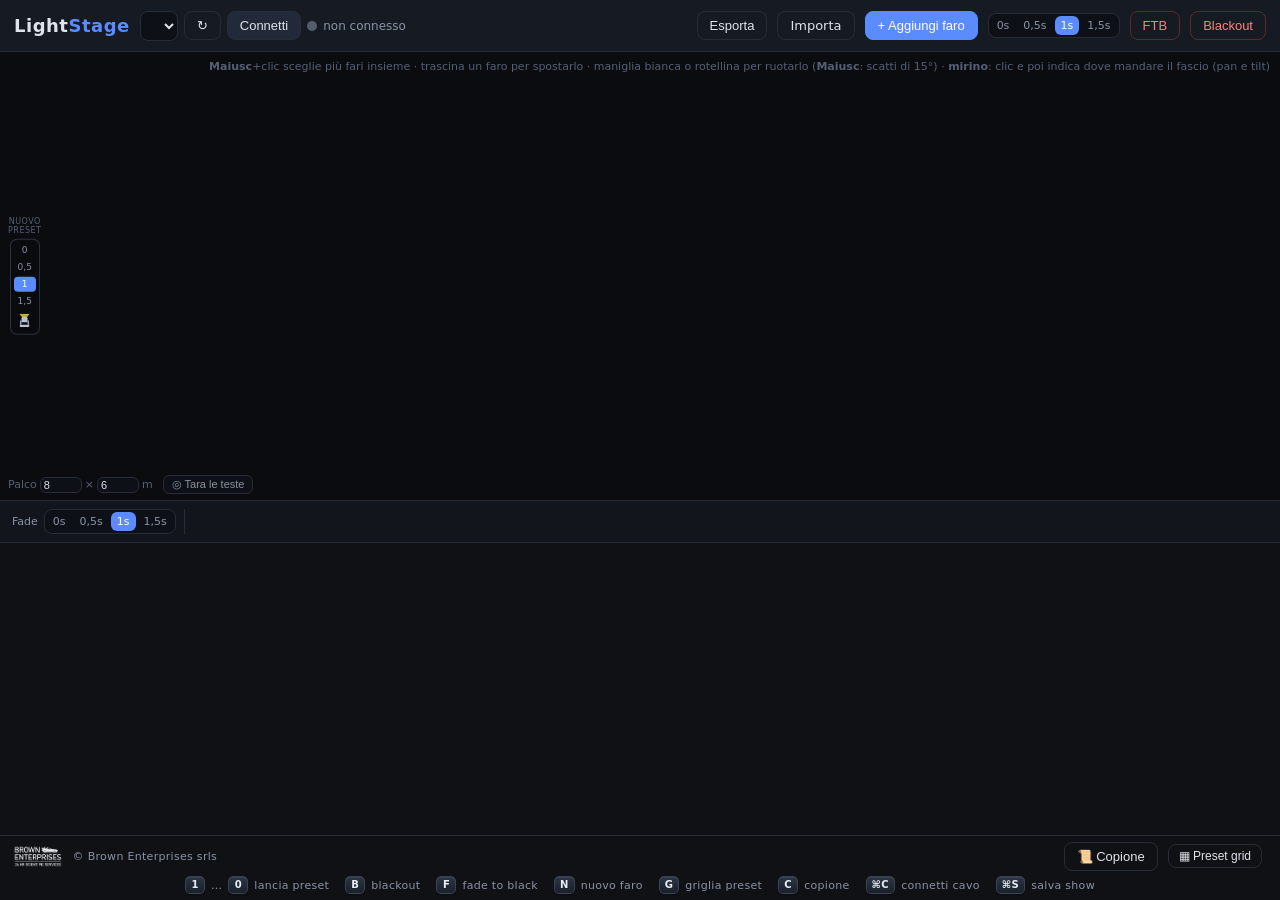
==== static/index.html @ ceccabc3 "Via la scelta fra luce a terra e luce sui volti Era un bivio che non serviva: il fascio si punta sul" ====
<!doctype html>
<html lang="it">
<head>
<meta charset="utf-8">
<title>LightStage</title>
<meta name="viewport" content="width=device-width, initial-scale=1">
<link rel="icon" href="data:image/svg+xml,%3Csvg xmlns='http://www.w3.org/2000/svg' viewBox='0 0 100 100'%3E%3Ctext y='0.9em' font-size='90'%3E%F0%9F%92%A1%3C/text%3E%3C/svg%3E">
<!-- il ?v= serve a non far riusare al browser i file della versione precedente -->
<link rel="stylesheet" href="style.css?v=5.20">
</head>
<body>

<header id="topbar">
  <div class="brand">Light<span>Stage</span></div>
  <div class="dmx-box">
    <select id="port-select" title="Porta del cavo USB-DMX"></select>
    <button id="btn-refresh-ports" class="btn ghost" title="Aggiorna elenco porte">&#8635;</button>
    <button id="btn-connect" class="btn">Connetti</button>
    <span id="dmx-dot" class="status-dot"></span>
    <span id="dmx-label" class="dmx-label">non connesso</span>
  </div>
  <div class="spacer"></div>
  <button id="btn-export" class="btn ghost" title="Scarica fari e preset in un file da portare su un altro computer">Esporta</button>
  <label class="btn ghost" for="import-file" title="Carica un file esportato dalla versione web o da un altro computer">Importa</label>
  <input id="import-file" type="file" accept="application/json,.json" hidden>
  <button id="btn-network" class="btn ghost hidden" title="Usa LightStage da telefono o altri computer">&#128241; In rete</button>
  <button id="btn-add" class="btn primary">+ Aggiungi faro</button>
  <span id="ftb-time" class="fade-group" title="Durata della dissolvenza FTB">
    <button type="button" data-value="0">0s</button>
        <button type="button" data-value="0.5">0,5s</button>
    <button type="button" data-value="1" class="sel">1s</button>
    <button type="button" data-value="1.5">1,5s</button>
  </span>
  <button id="btn-ftb" class="btn danger-ghost js-ftb" title="Fade to black: spegne tutte le luci gradualmente (tasto F)">FTB</button>
  <button id="btn-blackout" class="btn danger-ghost js-blackout" title="Spegne tutto all'istante (tasto B)">Blackout</button>
</header>

<section id="stage-panel">
  <canvas id="stage"></canvas>
  <div id="stage-ctl" title="Impostazioni del prossimo preset che salvi">
    <span class="pc-lbl">nuovo<br>preset</span>
  </div>
  <div id="stage-geo">
    <label title="Misure vere del palco, in metri: da qui LightStage ricava di quanto inclinare le teste">Palco
      <input id="geo-w" type="number" min="1" max="60" step="0.5" value="8"><span>&times;</span><input id="geo-d" type="number" min="1" max="60" step="0.5" value="6"><span>m</span>
    </label>
    <button id="btn-tara" type="button" title="Taratura: punta le teste sui quattro angoli del palco e LightStage impara da sola dove sono, quanto sono alte e come girano">&#9678; Tara le teste</button>
  </div>
  <div id="tara-bar" class="hidden">
    <span id="tara-testo"></span>
    <button id="tara-salva" class="btn primary" type="button">Segna l&rsquo;angolo</button>
    <button id="tara-indietro" class="btn ghost hidden" type="button">Rifai il precedente</button>
    <button id="tara-esci" class="btn ghost" type="button">Annulla</button>
  </div>
  <div id="multi-hint" class="hidden"></div>
  <div id="stage-hint"><b>Maiusc</b>+clic sceglie pi&ugrave; fari insieme &middot; trascina un faro per spostarlo &middot; maniglia bianca o rotellina per ruotarlo (<b>Maiusc</b>: scatti di 15&deg;) &middot; <b>mirino</b>: clic e poi indica dove mandare il fascio (pan e tilt)</div>
</section>

<section id="presets-bar">
  <div class="fade-box">
    Fade
    <span id="preset-fade" class="fade-group"
          title="Dissolvenza tra un preset e l'altro (riclicca per toglierla)">
      <button type="button" data-value="0">0s</button>
        <button type="button" data-value="0.5">0,5s</button>
      <button type="button" data-value="1" class="sel">1s</button>
      <button type="button" data-value="1.5">1,5s</button>
    </span>
  </div>
  <div id="presets-slots"></div>
</section>

<section id="faders-panel">
  <div id="fixtures-row"></div>
  <div id="empty-state" class="hidden">
    <p>Nessun faro configurato.</p>
    <button id="btn-setup8" class="btn primary">Crea 8 fari UkFog (indirizzi 1&ndash;57)</button>
    <p class="small">oppure usa &laquo;+ Aggiungi faro&raquo; in alto</p>
  </div>
</section>

<footer id="credits">
  <div class="credits-left">
    <a href="https://www.brownenterprises.it/" target="_blank" rel="noopener"
       title="Vai al sito di Brown Enterprises srls">
      <img src="logo/brown-enterprises-bianco.png" alt="Brown Enterprises srls" onerror="this.style.display='none'">
      <span>&copy; Brown Enterprises srls</span>
    </a>
  </div>
  <div class="credits-keys">
    <span class="key-item"><kbd>1</kbd>&hellip;<kbd>0</kbd><em>lancia preset</em></span>
    <span class="key-item"><kbd>B</kbd><em>blackout</em></span>
    <span class="key-item"><kbd>F</kbd><em>fade to black</em></span>
    <span class="key-item"><kbd>N</kbd><em>nuovo faro</em></span>
    <span class="key-item"><kbd>G</kbd><em>griglia preset</em></span>
    <span class="key-item"><kbd>C</kbd><em>copione</em></span>
    <span class="key-item"><kbd class="mod">&#8984;C</kbd><em>connetti cavo</em></span>
    <span class="key-item"><kbd class="mod">&#8984;S</kbd><em>salva show</em></span>
  </div>
  <div class="credits-right">
    <button id="btn-copione" class="btn ghost" title="Copione con PDF e timeline (tasto C)">&#128220; Copione</button>
    <button id="btn-grid" class="btn ghost" title="Tutti i 100 preset con anteprima (tasto G)">&#9638; Preset grid</button>
    <span id="app-version"></span>
  </div>
</footer>

<!-- schermata: griglia dei preset -->
<section id="preset-grid" class="hidden">
  <header>
    <h2>Preset grid</h2>
    <div class="spacer"></div>
    <div class="fade-box">
      Preset
      <span id="preset-fade-grid" class="fade-group"
            title="Dissolvenza tra un preset e l'altro (riclicca per toglierla)">
        <button type="button" data-value="0">0s</button>
        <button type="button" data-value="0.5">0,5s</button>
        <button type="button" data-value="1" class="sel">1s</button>
        <button type="button" data-value="1.5">1,5s</button>
      </span>
    </div>
    <div class="fade-box">
      FTB
      <span id="ftb-time-grid" class="fade-group" title="Durata della dissolvenza FTB">
      <button type="button" data-value="0">0s</button>
        <button type="button" data-value="0.5">0,5s</button>
      <button type="button" data-value="1" class="sel">1s</button>
        <button type="button" data-value="1.5">1,5s</button>
      </span>
    </div>
    <button class="btn danger-ghost js-ftb" title="Fade to black: spegne tutte le luci gradualmente (tasto F)">FTB</button>
    <button class="btn danger-ghost js-blackout" title="Spegne tutto all'istante (tasto B)">Blackout</button>
    <button id="btn-grid-close" class="btn">Chiudi</button>
  </header>
  <div id="preset-grid-cells"></div>
  <footer id="grid-legend">
    <span><i class="dot live"></i>in onda</span>
    <span><i class="dot armed"></i>preparato</span>
    <span><i class="dot held"></i>in onda, luci gi&ugrave;</span>
    <span class="key-item"><kbd>clic</kbd><em>prepara il preset</em></span>
    <span class="key-item key-space"><kbd>spazio</kbd><em>manda in onda</em></span>
    <span class="key-item"><kbd>clic</kbd><em>su uno vuoto: salva le luci attuali</em></span>
    <span class="key-item"><kbd>&#128190;</kbd><em>sovrascrivi</em></span>
    <span class="key-item"><kbd>&#10005;</kbd><em>svuota</em></span>
    <span class="key-item"><kbd>B</kbd><em>blackout</em></span>
    <span class="key-item"><kbd>F</kbd><em>fade to black</em></span>
    <span class="key-item"><kbd>Esc</kbd><em>chiudi</em></span>
    <button class="btn go-touch js-go" title="Manda in onda il preset pronto">&#9654; GO</button>
    <span class="foot-nav">
      <button id="btn-grid-to-main" class="btn ghost" title="Torna ai fader e all'anteprima del palco">&#8592; Principale</button>
      <button id="btn-grid-to-copione" class="btn ghost" title="Copione con PDF e timeline (tasto C)">&#128220; Copione</button>
      <span id="app-version-grid"></span>
    </span>
  </footer>
</section>

<!-- schermata: copione con PDF e timeline -->
<section id="copione" class="hidden">
  <header>
    <h2>Copione</h2>
    <select id="copione-select" title="Progetto"></select>
    <button id="btn-copione-new" class="btn ghost">+ Progetto</button>
    <button id="btn-copione-rename" class="btn ghost" title="Rinomina il progetto">&#9998;</button>
    <button id="btn-copione-del" class="btn ghost" title="Elimina il progetto">&#10005;</button>
    <label class="btn ghost" for="copione-pdf" title="Carica il PDF del copione">&#128196; PDF</label>
    <input id="copione-pdf" type="file" accept="application/pdf" hidden>
    <div class="spacer"></div>
    <div class="fade-box">
      Preset
      <span id="preset-fade-copione" class="fade-group"
            title="Dissolvenza tra un preset e l'altro (riclicca per toglierla)">
        <button type="button" data-value="0">0s</button>
        <button type="button" data-value="0.5">0,5s</button>
        <button type="button" data-value="1" class="sel">1s</button>
        <button type="button" data-value="1.5">1,5s</button>
      </span>
    </div>
    <div class="fade-box">
      FTB
      <span id="ftb-time-copione" class="fade-group" title="Durata della dissolvenza FTB">
        <button type="button" data-value="0">0s</button>
        <button type="button" data-value="0.5">0,5s</button>
        <button type="button" data-value="1" class="sel">1s</button>
        <button type="button" data-value="1.5">1,5s</button>
      </span>
    </div>
    <button class="btn danger-ghost js-ftb" title="Fade to black: spegne tutte le luci gradualmente (tasto F)">FTB</button>
    <button class="btn danger-ghost js-blackout" title="Spegne tutto all'istante (tasto B)">Blackout</button>
    <button id="btn-copione-close" class="btn">Chiudi</button>
  </header>

  <div id="copione-scroll">
    <div id="copione-inner">
      <div id="copione-timeline" title="Clic sulla linea per inserire un preset">
        <div class="tl-line"></div>
        <div id="copione-cues"></div>
      </div>
      <div id="copione-pages">
        <div id="copione-vuoto" class="small">
          Nessun PDF caricato. Usa <b>&#128196; PDF</b> qui sopra per aprire il copione.
        </div>
      </div>
    </div>
  </div>

  <footer id="copione-foot">
    <div class="cue-box live" id="copione-live-box">
      <canvas class="cue-thumb" id="copione-live-thumb"></canvas>
      <div class="cue-txt"><span class="lbl" id="copione-live-label">IN ONDA</span><span id="copione-live-name">&mdash;</span></div>
    </div>
    <div class="cue-box armed hidden" id="copione-armed-box">
      <canvas class="cue-thumb" id="copione-armed-thumb"></canvas>
      <div class="cue-txt"><span class="lbl">PRONTO</span><span id="copione-armed-name"></span></div>
    </div>
    <div class="spacer"></div>
    <span class="key-item"><kbd>clic</kbd><em>sulla linea: inserisci preset</em></span>
    <span class="key-item"><kbd>clic</kbd><em>su un preset: prepara</em></span>
    <span class="key-item"><kbd>trascina</kbd><em>sposta il preset</em></span>
    <span class="key-item key-space"><kbd>spazio</kbd><em>manda in onda</em></span>
    <span class="key-item"><kbd>B</kbd><em>blackout</em></span>
    <span class="key-item"><kbd>F</kbd><em>fade to black</em></span>
    <span class="key-item"><kbd>Esc</kbd><em>chiudi</em></span>
    <button class="btn go-touch js-go" title="Manda in onda il preset pronto">&#9654; GO</button>
    <span class="foot-nav">
      <button id="btn-copione-to-main" class="btn ghost" title="Torna ai fader e all'anteprima del palco">&#8592; Principale</button>
      <button id="btn-copione-to-grid" class="btn ghost" title="Tutti i 100 preset con anteprima (tasto G)">&#9638; Preset grid</button>
      <span id="app-version-copione"></span>
    </span>
  </footer>
</section>

<!-- modale: scelta del preset da inserire nel copione -->
<div id="modal-pick" class="modal hidden">
  <div class="modal-card">
    <h2>Quale preset?</h2>
    <p class="small">Scegli il preset da inserire in questo punto del copione.</p>
    <div id="pick-list"></div>
    <div class="modal-actions">
      <button class="btn ghost modal-close">Annulla</button>
    </div>
  </div>
</div>

<!-- modale: duplica un preset in un altro spazio -->
<!-- modale: esito della taratura sui quattro angoli -->
<div id="modal-tara" class="modal hidden">
  <div class="modal-card wide">
    <h2>Taratura del palco</h2>
    <p class="small" id="tara-intro"></p>
    <div id="tara-esiti"></div>
    <div class="modal-actions">
      <button class="btn ghost modal-close" type="button">Annulla</button>
      <button id="tara-rifai" class="btn ghost" type="button">Rifai la taratura</button>
      <button id="tara-applica" class="btn primary" type="button">Applica</button>
    </div>
  </div>
</div>

<div id="modal-dup" class="modal hidden">
  <div class="modal-card">
    <h2>Duplica preset</h2>
    <p class="small" id="dup-from"></p>
    <label>Nome della copia
      <input id="dup-name" type="text" maxlength="24">
    </label>
    <label>In quale spazio
      <input id="dup-slot" type="number" min="1" max="100">
    </label>
    <p class="small" id="dup-warn"></p>
    <div class="modal-actions">
      <button class="btn ghost modal-close">Annulla</button>
      <button id="btn-dup-confirm" class="btn primary">Duplica</button>
    </div>
  </div>
</div>

<!-- modale: aggiungi faro -->
<div id="modal-add" class="modal hidden">
  <div class="modal-card">
    <h2>Nuovo faro</h2>
    <label>Nome
      <input id="add-name" type="text" maxlength="24">
    </label>
    <label>Indirizzo DMX
      <input id="add-address" type="number" min="1" max="505">
    </label>
    <label>Numero di canali
      <select id="add-count">
        <option value="8">8 canali</option>
        <option value="16">16 canali</option>
      </select>
    </label>
    <label>Canali
      <select id="add-copy"></select>
    </label>
    <div id="add-channels-box" class="hidden">
      <p class="small">Imposta i canali del nuovo set:</p>
      <div id="add-channels-rows"></div>
    </div>
    <div class="modal-actions">
      <button class="btn ghost modal-close">Annulla</button>
      <button id="btn-add-confirm" class="btn primary">Aggiungi</button>
    </div>
  </div>
</div>

<!-- modale: configurazione canali -->
<div id="modal-channels" class="modal hidden">
  <div class="modal-card">
    <h2 id="channels-title">Canali</h2>
    <p class="small">Nomi e ruoli dei canali di questo faro. Il ruolo serve
    all'anteprima per il colore del fascio e al selettore colore per sapere
    quali fader pilotare; l'uscita DMX non cambia.</p>
    <div id="channels-rows"></div>
    <div class="modal-actions">
      <button class="btn ghost modal-close">Annulla</button>
      <button id="btn-channels-save-all" class="btn ghost">Salva per tutti i fari</button>
      <button id="btn-channels-save" class="btn primary">Salva per questo faro</button>
    </div>
  </div>
</div>

<script src="app.js?v=5.20"></script>
<script src="copione.js?v=5.20"></script>
</body>
</html>
---- static/style.css ----
* { box-sizing: border-box; margin: 0; padding: 0; }

:root {
  --bg: #0f1115;
  --panel: #161a22;
  --panel-2: #12151c;
  --border: #262c38;
  --text: #dfe3ea;
  --text-dim: #8a93a5;
  --accent: #5b8cff;
  --danger: #ff5252;
  --held: #e6b83e;   /* in onda ma con le luci giù */
}

html, body {
  height: 100%;
  background: var(--bg);
  color: var(--text);
  font-family: "Segoe UI", system-ui, -apple-system, sans-serif;
  font-size: 14px;
  overflow: hidden;
}

body {
  display: flex;
  flex-direction: column;
  touch-action: manipulation;   /* niente zoom col doppio tocco durante lo show */
  -webkit-text-size-adjust: 100%;
}

.hidden { display: none !important; }
.small { font-size: 12px; color: var(--text-dim); }
.small.warn { color: #e0b341; }

/* ---------------------------------------------------------------- topbar */
#topbar {
  display: flex;
  align-items: center;
  gap: 10px;
  height: 52px;
  padding: 0 14px;
  background: var(--panel);
  border-bottom: 1px solid var(--border);
  flex: 0 0 auto;
}
.brand { font-size: 18px; font-weight: 700; letter-spacing: 0.5px; }
.brand span { color: var(--accent); }
.spacer { flex: 1; }

.btn {
  background: #222938;
  border: 1px solid var(--border);
  color: var(--text);
  padding: 6px 12px;
  border-radius: 8px;
  cursor: pointer;
  font-size: 13px;
  white-space: nowrap;
}
.btn:hover { background: #2a3245; }
.btn.primary { background: var(--accent); border-color: var(--accent); color: #fff; }
.btn.primary:hover { background: #6d99ff; }
.btn.ghost { background: transparent; }
.btn.ghost:hover { background: #222938; }
.btn.danger-ghost { background: transparent; border-color: #5a2a2a; color: #ff8080; }
.btn.danger-ghost:hover { background: #3a1d1d; }
.btn.danger-ghost.on {
  background: var(--danger);
  border-color: var(--danger);
  color: #fff;
  animation: blink 1s steps(2) infinite;
}
@keyframes blink { 50% { opacity: 0.6; } }

.fade-group {
  display: inline-flex;
  gap: 2px;
  background: #0d1016;
  border: 1px solid var(--border);
  border-radius: 8px;
  padding: 2px;
}
.fade-group button {
  background: transparent;
  border: none;
  color: var(--text-dim);
  font: inherit;
  font-size: 11px;
  padding: 3px 6px;
  border-radius: 6px;
  cursor: pointer;
}
.fade-group button:hover { background: #222938; color: var(--text); }
.fade-group button.sel {
  background: var(--accent);
  color: #fff;
}

.dmx-box { display: flex; align-items: center; gap: 6px; }
.dmx-box select {
  background: #0d1016;
  color: var(--text);
  border: 1px solid var(--border);
  border-radius: 8px;
  padding: 6px 8px;
  max-width: 240px;
  font-size: 12px;
}
.status-dot {
  width: 10px; height: 10px;
  border-radius: 50%;
  background: #555c6b;
  display: inline-block;
}
.status-dot.ok { background: #4cd964; box-shadow: 0 0 8px #4cd964; }
.status-dot.err { background: var(--danger); box-shadow: 0 0 8px var(--danger); }
.dmx-label { font-size: 12px; color: var(--text-dim); max-width: 260px;
  overflow: hidden; text-overflow: ellipsis; white-space: nowrap; }

/* ----------------------------------------------------------------- palco */
#stage-panel {
  position: relative;
  flex: 1 1 auto;
  min-height: 180px;
  background: #0a0c10;
}
#stage {
  position: absolute;
  inset: 0;
  width: 100%;
  height: 100%;
  display: block;
  touch-action: none;   /* su iPad trascinare un faro non fa scorrere la pagina */
}
#stage-hint {
  position: absolute;
  right: 10px; top: 8px;
  font-size: 11px;
  color: #566074;
  pointer-events: none;
}
/* misure vere del palco: da qui esce il tilt delle teste */
#stage-geo {
  position: absolute;
  left: 8px; bottom: 6px;
  display: flex;
  align-items: center;
  gap: 10px;
  font-size: 11px;
  color: #566074;
  z-index: 2;
}
#stage-geo label { display: flex; align-items: center; gap: 3px; }
#stage-geo input, #stage-geo select {
  background: #0d1016;
  border: 1px solid var(--border);
  color: var(--text);
  border-radius: 6px;
  padding: 1px 3px;
  font-size: 11px;
}
#stage-geo input { width: 42px; }
#stage-geo button {
  background: #0d1016;
  border: 1px solid var(--border);
  color: var(--text-dim);
  border-radius: 6px;
  padding: 2px 8px;
  font-size: 11px;
  cursor: pointer;
}
#stage-geo button:hover { border-color: var(--accent); color: var(--text); }

/* la guida passo passo mentre si tarano le teste sui quattro angoli */
#tara-bar {
  position: absolute;
  left: 50%; top: 26px;
  transform: translateX(-50%);
  display: flex;
  align-items: center;
  gap: 8px;
  padding: 7px 12px;
  border-radius: 10px;
  background: rgba(16, 20, 27, 0.95);
  border: 1px solid var(--held);
  color: #cfd8ea;
  font-size: 12px;
  white-space: nowrap;
  z-index: 5;
}
#tara-bar .btn { padding: 5px 10px; font-size: 12px; }
#tara-bar.hidden { display: none; }

.modal-card.wide { width: 520px; }
.tara-riga {
  flex-direction: row !important;
  align-items: flex-start;
  gap: 8px;
  font-size: 12px;
  color: var(--text);
  line-height: 1.45;
  padding: 5px 0;
  border-bottom: 1px solid var(--border);
}
.tara-riga input { margin-top: 2px; flex: 0 0 auto; }
.tara-riga.male { color: var(--held); }
#stage-geo input::-webkit-outer-spin-button,
#stage-geo input::-webkit-inner-spin-button { margin-left: 0; }

/* quanti fari si stanno muovendo insieme */
#multi-hint {
  position: absolute;
  left: 50%;
  top: 30px;   /* sotto la riga dei suggerimenti */
  transform: translateX(-50%);
  padding: 3px 10px;
  border-radius: 8px;
  background: rgba(16, 20, 27, 0.9);
  border: 1px solid var(--accent);
  color: #cfd8ea;
  font-size: 11px;
  white-space: nowrap;
  pointer-events: none;
  z-index: 3;
}
#multi-hint.warn { border-color: var(--held); color: var(--held); }

/* --------------------------------------------------------------- preset */
#presets-bar {
  display: flex;
  align-items: center;
  gap: 6px;
  padding: 8px 12px;
  background: var(--panel-2);
  border-top: 1px solid var(--border);
  border-bottom: 1px solid var(--border);
  flex: 0 0 auto;
}
.fade-box {
  display: flex;
  align-items: center;
  gap: 6px;
  font-size: 11px;
  color: var(--text-dim);
  flex: 0 0 auto;
  padding-right: 8px;
  border-right: 1px solid var(--border);
}
#presets-slots {
  display: flex;
  gap: 6px;
  overflow-x: auto;
  flex: 1;
}
.preset {
  display: flex;
  align-items: center;
  gap: 6px;
  padding: 5px 8px;
  background: #1b2029;
  border: 1px solid #2a3140;
  border-radius: 8px;
  cursor: pointer;
  user-select: none;
  min-width: 96px;
  flex: 0 0 auto;
}
.preset:hover { background: #232a37; }
.preset .num {
  font-size: 11px;
  color: var(--text-dim);
  background: #10141b;
  border-radius: 5px;
  padding: 1px 5px;
}
.preset .pname {
  font-size: 12px;
  max-width: 110px;
  overflow: hidden; text-overflow: ellipsis; white-space: nowrap;
}
.preset.empty .pname { color: #566074; font-style: italic; }
.preset.active { border-color: var(--accent); box-shadow: 0 0 0 1px var(--accent); }
.preset.held {
  border-color: var(--held);
  box-shadow: 0 0 0 1px var(--held);
  animation: heldBlink 1.1s steps(2, end) infinite;
}
.preset .p-actions { display: none; gap: 2px; }
.preset:hover .p-actions { display: flex; }
.preset .p-actions button {
  background: none; border: none; cursor: pointer;
  color: var(--text-dim); font-size: 12px; padding: 1px 3px; border-radius: 4px;
}
.preset .p-actions button:hover { color: #fff; background: #333c4d; }

/* ---------------------------------------------------------------- fader */
#faders-panel {
  flex: 0 0 292px;
  background: var(--bg);
  overflow-x: auto;
  overflow-y: hidden;
}
#fixtures-row {
  display: flex;
  gap: 10px;
  padding: 10px 12px;
  height: 100%;
}
#empty-state {
  height: 100%;
  display: flex;
  flex-direction: column;
  align-items: center;
  justify-content: center;
  gap: 10px;
  color: var(--text-dim);
}

.fixture-card {
  background: var(--panel);
  border: 1px solid var(--border);
  border-radius: 12px;
  padding: 8px;
  flex: 0 0 auto;
  display: flex;
  flex-direction: column;
}
.fixture-card.selected { border-color: var(--accent); box-shadow: 0 0 0 1px var(--accent); }
/* il faro principale, quello con le maniglie sulla mappa */
.fixture-card.selected.primary { box-shadow: 0 0 0 1px var(--accent), 0 0 10px rgba(91, 140, 255, 0.35); }

.card-head {
  display: flex;
  align-items: center;
  gap: 6px;
  padding-bottom: 6px;
}
.card-head .swatch {
  width: 16px; height: 16px;
  border-radius: 50%;
  background: #000;
  border: 1px solid var(--border);
  flex: 0 0 auto;
}
.card-head .color-pick {
  width: 24px;
  height: 22px;
  padding: 0;
  border: 1px solid var(--border);
  border-radius: 6px;
  background: transparent;
  cursor: pointer;
  flex: 0 0 auto;
}
.card-head .color-pick::-webkit-color-swatch-wrapper { padding: 2px; }
.card-head .color-pick::-webkit-color-swatch { border: none; border-radius: 4px; }
.card-head .color-pick::-moz-color-swatch { border: none; border-radius: 4px; }
.card-head input.name {
  background: transparent;
  border: 1px solid transparent;
  color: var(--text);
  font-size: 13px;
  font-weight: 600;
  width: 88px;
  min-width: 40px;
  flex: 1 1 auto;
  border-radius: 6px;
  padding: 2px 4px;
}
.card-head input.name:hover, .card-head input.name:focus {
  border-color: var(--border); background: #0d1016; outline: none;
}
.card-head .addr {
  font-size: 11px;
  color: var(--text-dim);
  display: flex; align-items: center; gap: 3px;
}
.card-head .addr input {
  width: 48px;
  background: #0d1016;
  border: 1px solid var(--border);
  color: var(--text);
  border-radius: 6px;
  padding: 2px 4px;
  font-size: 12px;
}
.card-head .addr input.overlap { border-color: var(--danger); color: var(--danger); }
/* altezza da terra della testa mobile: non si scrive, la dice la taratura */
.card-head .hgt {
  font-size: 11px;
  color: var(--text-dim);
  white-space: nowrap;
  font-variant-numeric: tabular-nums;
}
.card-head .hgt.stimata { opacity: 0.5; font-style: italic; }
.card-head .del, .card-head .cfg {
  background: none; border: none;
  color: var(--text-dim);
  cursor: pointer;
  font-size: 13px;
  padding: 2px 5px;
  border-radius: 5px;
}
.card-head .del:hover { color: var(--danger); background: #2a1a1a; }
.card-head .cfg:hover { color: var(--text); background: #222938; }

.faders { display: flex; gap: 5px; flex: 1; }
.fader-col {
  display: flex;
  flex-direction: column;
  align-items: center;
  width: 32px;
}
.fader-col .val {
  font-size: 10px;
  font-family: Consolas, monospace;
  color: var(--text-dim);
  height: 15px;
}
.fader {
  position: relative;
  width: 30px;
  flex: 1;
  min-height: 120px;
}
.fader input[type=range] {
  -webkit-appearance: none;
  appearance: none;
  position: absolute;
  width: var(--flen, 150px);
  height: 30px;
  left: 50%;
  top: 50%;
  transform: translate(-50%, -50%) rotate(-90deg);
  background: transparent;
  cursor: pointer;
}
.fader input[type=range]::-webkit-slider-runnable-track {
  height: 6px;
  border-radius: 3px;
  background: linear-gradient(to right, var(--accent-c, #8a93a5) 0%,
    var(--accent-c, #8a93a5) var(--fill, 0%), #262c38 var(--fill, 0%));
}
.fader input[type=range]::-moz-range-track {
  height: 6px; border-radius: 3px; background: #262c38;
}
.fader input[type=range]::-moz-range-progress {
  height: 6px; border-radius: 3px; background: var(--accent-c, #8a93a5);
}
.fader input[type=range]::-webkit-slider-thumb {
  -webkit-appearance: none;
  width: 14px; height: 26px;
  margin-top: -10px;
  border-radius: 4px;
  background: #e8ecf3;
  border: 1px solid #10141b;
  box-shadow: 0 0 4px rgba(0,0,0,0.6);
}
.fader input[type=range]::-moz-range-thumb {
  width: 14px; height: 26px;
  border-radius: 4px;
  background: #e8ecf3;
  border: 1px solid #10141b;
}
.fader-col .ch-label {
  font-size: 9px;
  color: var(--text-dim);
  height: 52px;
  writing-mode: vertical-rl;
  transform: rotate(180deg);
  overflow: hidden;
  text-align: left;
  padding-top: 2px;
}

/* --------------------------------------------------------------- crediti */
#credits {
  flex: 0 0 auto;
  display: flex;
  align-items: center;
  padding: 5px 8px 6px;
  border-top: 1px solid var(--border);
  background: var(--bg);
  font-size: 11px;
  color: var(--text-dim);
  letter-spacing: 0.3px;
}
#credits img { height: 26px; opacity: 0.9; }
.credits-left {
  flex: 1 1 auto;
  min-width: 0;
  overflow: hidden;
  display: flex;
  align-items: center;
}
.credits-left a {
  display: inline-flex;
  align-items: center;
  gap: 8px;
  color: inherit;
  text-decoration: none;
  border-radius: 6px;
  padding: 2px 4px;
}
.credits-left a:hover {
  color: var(--text);
  background: #1a1f28;
}
.credits-left a:hover img { opacity: 1; }
/* la legenda non deve mai spingere fuori dallo schermo i pulsanti a destra:
   quando lo spazio non basta va a capo su una riga tutta sua */
.credits-keys {
  flex: 0 1 auto;
  min-width: 0;
  display: flex;
  align-items: center;
  gap: 16px;
  white-space: nowrap;
}
@media (max-width: 1500px) {
  #credits { flex-wrap: wrap; }
  .credits-keys {
    order: 3;
    flex: 1 1 100%;
    flex-wrap: wrap;
    justify-content: center;
    row-gap: 5px;
    margin-top: 5px;
  }
}
.credits-right {
  flex: 1 0 auto;
  display: flex;
  align-items: center;
  justify-content: flex-end;
  gap: 10px;
  font-variant-numeric: tabular-nums;
  letter-spacing: 0.5px;
}
#btn-grid { font-size: 12px; padding: 4px 10px; }

/* ------------------------------------------------------- griglia preset */
#preset-grid {
  position: fixed;
  inset: 0;
  z-index: 80;
  background: var(--bg);
  display: flex;
  flex-direction: column;
}
#preset-grid header {
  display: flex;
  align-items: center;
  gap: 12px;
  padding: 10px 16px;
  border-bottom: 1px solid var(--border);
  background: var(--panel);
  flex: 0 0 auto;
}
#preset-grid header h2 { font-size: 16px; }
#preset-grid header .fade-box { border-right: none; padding-right: 0; }
#preset-grid-cells {
  flex: 1;
  overflow-y: auto;
  display: grid;
  grid-template-columns: repeat(5, 1fr);
  gap: 10px;
  padding: 12px 16px 20px;
  align-content: start;
}
.grid-cell {
  background: var(--panel);
  border: 1px solid var(--border);
  border-radius: 10px;
  padding: 6px;
  cursor: pointer;
  display: flex;
  flex-direction: column;
  gap: 5px;
  position: relative;
}
.grid-cell:hover { border-color: var(--accent); background: #1b2230; }
.grid-cell.empty { opacity: 0.55; }
/* verde = in onda, rosso lampeggiante = preparato (parte con la barra) */
.grid-cell.live {
  border-color: #4cd964;
  box-shadow: 0 0 0 1px #4cd964, 0 0 12px rgba(76, 217, 100, 0.35);
}
.grid-cell.armed {
  border-color: var(--danger);
  box-shadow: 0 0 0 1px var(--danger), 0 0 12px rgba(255, 82, 82, 0.4);
  animation: armedBlink 0.9s steps(2, end) infinite;
}
@keyframes armedBlink { 50% { border-color: #5a2a2a; box-shadow: none; } }
/* in onda ma con le luci giù (FTB o blackout): giallo lampeggiante e
   anteprima quasi spenta, per ricordare qual è la scena caricata */
.grid-cell.held {
  border-color: var(--held);
  box-shadow: 0 0 0 1px var(--held), 0 0 12px rgba(230, 184, 62, 0.35);
  animation: heldBlink 1.1s steps(2, end) infinite;
}
@keyframes heldBlink { 50% { border-color: #4a3c17; box-shadow: none; } }
.grid-cell.held canvas { filter: brightness(0.22) saturate(0.6); }
.grid-cell.held .cell-badge { background: var(--held); color: #221a05; }
/* stesso preset, ma la scena è stata ritoccata a mano: c'è da salvare */
.grid-cell.dirty { border-style: dashed; }
.grid-cell.dirty .cell-badge { background: #7a8496; color: #fff; }
.preset.dirty { border-style: dashed; }
.cue-box.dirty { border-style: dashed; }
.cue-box.dirty .lbl { color: #aab3c4; }
.grid-cell .cell-badge {
  position: absolute;
  top: 8px;
  left: 42px;   /* a destra dei comandi del fade */
  font-size: 9px;
  font-weight: 700;
  letter-spacing: 0.5px;
  border-radius: 4px;
  padding: 1px 5px;
  color: #0b0e13;
}
.grid-cell.live .cell-badge { background: #4cd964; }
.grid-cell.armed .cell-badge { background: var(--danger); color: #fff; }

#grid-legend {
  flex: 0 0 auto;
  display: flex;
  align-items: center;
  justify-content: center;
  flex-wrap: wrap;
  row-gap: 6px;
  gap: 16px;
  padding: 7px 16px;
  border-top: 1px solid var(--border);
  background: var(--panel);
  font-size: 11px;
  color: var(--text-dim);
}
#grid-legend .dot {
  display: inline-block;
  width: 9px;
  height: 9px;
  border-radius: 3px;
  margin-right: 5px;
  vertical-align: -1px;
}
#grid-legend .dot.live { background: #4cd964; }
#grid-legend .dot.armed { background: var(--danger); }
#grid-legend .dot.held { background: var(--held); }
#grid-legend #app-version-grid {
  margin-left: 2px;
  font-variant-numeric: tabular-nums;
  letter-spacing: 0.5px;
}
/* pulsanti per passare alle altre schermate, in fondo a destra */
.foot-nav {
  display: flex;
  align-items: center;
  gap: 6px;
}
#grid-legend .foot-nav { margin-left: auto; }
.foot-nav .btn {
  font-size: 11px;
  padding: 4px 9px;
}
/* Su tablet e telefono non c'è la barra spaziatrice: al suo posto un
   pulsante GO, che sui computer resta nascosto. */
.go-touch { display: none; }
@media (pointer: coarse) {
  .go-touch {
    display: inline-block;
    background: #2f7d3f;
    border-color: #43a758;
    color: #fff;
    font-size: 15px;
    font-weight: 700;
    letter-spacing: 1px;
    padding: 9px 22px;
  }
  .go-touch:hover { background: #38914a; }
  .go-touch:disabled { opacity: 0.35; }
  .key-item.key-space { display: none; }   /* la barra spaziatrice qui non serve */
}
.foot-nav > span { margin-left: 4px; letter-spacing: 0.5px;
  font-variant-numeric: tabular-nums; }
.grid-cell canvas {
  width: 100%;
  aspect-ratio: 16 / 7;
  background: #0a0c10;
  border-radius: 6px;
  display: block;
}
.grid-cell .cell-foot {
  display: flex;
  align-items: center;
  gap: 6px;
  font-size: 12px;
}
.grid-cell .cell-num {
  font-size: 10px;
  color: var(--text-dim);
  background: #10141b;
  border-radius: 4px;
  padding: 1px 5px;
  flex: 0 0 auto;
}
.grid-cell .cell-name {
  overflow: hidden;
  text-overflow: ellipsis;
  white-space: nowrap;
  flex: 1;
}
.grid-cell.empty .cell-name { font-style: italic; color: #566074; }
.grid-cell .cell-actions {
  position: absolute;
  top: 8px;
  right: 8px;
  display: none;
  gap: 3px;
}
.grid-cell:hover .cell-actions { display: flex; }
.grid-cell .cell-actions button {
  background: rgba(16, 20, 27, 0.85);
  border: 1px solid var(--border);
  color: var(--text-dim);
  border-radius: 5px;
  font-size: 11px;
  padding: 2px 5px;
  cursor: pointer;
}
.grid-cell .cell-actions button:hover { color: #fff; background: #333c4d; }
.key-item {
  display: inline-flex;
  align-items: center;
  gap: 6px;
  white-space: nowrap;
}
/* anche le voci con il pallino colorato restano su una riga sola */
#grid-legend > span,
#copione-foot > span { white-space: nowrap; }
.key-item em {
  font-style: normal;
  color: var(--text-dim);
}
#credits kbd,
#grid-legend kbd,
#copione-foot kbd {
  display: inline-block;
  min-width: 20px;
  text-align: center;
  padding: 2px 5px 3px;
  border-radius: 5px;
  background: linear-gradient(#2c3444, #1b2029);
  border: 1px solid #3a4356;
  box-shadow: 0 2px 0 #0b0e13, inset 0 1px 0 rgba(255, 255, 255, 0.07);
  font-family: inherit;
  font-size: 10px;
  font-weight: 600;
  color: #e8ecf3;
}
#credits kbd.mod,
#grid-legend kbd.mod,
#copione-foot kbd.mod { letter-spacing: 0.5px; }
/* ------------------------------- fade e movimento delle teste di un preset
   Stessi comandi ovunque: accanto al palco valgono per il prossimo preset,
   nella griglia e nel copione per quel preset lì. */
.preset-ctl {
  display: flex;
  flex-direction: column;
  align-items: center;
  gap: 3px;
  padding: 3px;
  border-radius: 7px;
  background: rgba(10, 12, 16, 0.72);
  border: 1px solid rgba(58, 67, 86, 0.7);
}
.preset-ctl.oriz { flex-direction: row; }
.preset-ctl .pc-fade {
  display: flex;
  flex-direction: column;
  gap: 2px;
}
.preset-ctl.oriz .pc-fade { flex-direction: row; }
.preset-ctl .pc-fade button {
  background: transparent;
  border: none;
  color: var(--text-dim);
  font: inherit;
  font-size: 9px;
  line-height: 1;
  padding: 3px 4px;
  border-radius: 4px;
  cursor: pointer;
  min-width: 22px;
}
.preset-ctl .pc-fade button:hover { background: #232a37; color: var(--text); }
.preset-ctl .pc-fade button.sel { background: var(--accent); color: #fff; }
.preset-ctl .pc-head {
  background: transparent;
  border: none;
  padding: 2px;
  cursor: pointer;
  line-height: 0;
  border-radius: 4px;
}
.preset-ctl .pc-head:hover { background: #232a37; }
.preset-ctl .pc-head svg { width: 15px; height: 15px; display: block; }
.preset-ctl .pc-head .corpo,
.preset-ctl .pc-head .base { fill: #566074; }
.preset-ctl .pc-head .forcella { stroke: #566074; stroke-width: 1.6; fill: none; }
.preset-ctl .pc-head .raggio { fill: none; }
/* accesa: la testa si muove illuminata */
.preset-ctl .pc-head.on .corpo,
.preset-ctl .pc-head.on .base { fill: #b9c2d4; }
.preset-ctl .pc-head.on .forcella { stroke: #b9c2d4; }
.preset-ctl .pc-head.on .raggio { fill: rgba(230, 200, 90, 0.85); }

/* accanto al palco */
#stage-ctl {
  position: absolute;
  left: 8px;
  top: 50%;
  transform: translateY(-50%);
  display: flex;
  flex-direction: column;
  align-items: center;
  gap: 4px;
  z-index: 2;
}
#stage-ctl .pc-lbl {
  font-size: 8px;
  line-height: 1.15;
  letter-spacing: 0.5px;
  text-align: center;
  color: #566074;
  text-transform: uppercase;
}

/* sulla miniatura di un preset nella griglia */
.grid-cell .cell-side {
  position: absolute;
  left: 6px;
  top: 6px;
  z-index: 2;
}

/* ---------------------------------------------------------------- modali */
.modal {
  position: fixed;
  inset: 0;
  background: rgba(0, 0, 0, 0.6);
  display: flex;
  align-items: center;
  justify-content: center;
  z-index: 120;   /* sopra le schermate a tutto schermo (griglia e copione) */
}
.modal-card {
  background: var(--panel);
  border: 1px solid var(--border);
  border-radius: 14px;
  padding: 18px;
  width: 340px;
  max-height: 85vh;
  overflow-y: auto;
  display: flex;
  flex-direction: column;
  gap: 12px;
}
.modal-card h2 { font-size: 16px; }
.modal-card label {
  display: flex;
  flex-direction: column;
  gap: 4px;
  font-size: 12px;
  color: var(--text-dim);
}
.modal-card input[type=text], .modal-card input[type=number], .modal-card select {
  background: #0d1016;
  border: 1px solid var(--border);
  color: var(--text);
  border-radius: 8px;
  padding: 7px 9px;
  font-size: 13px;
}
.modal-actions {
  display: flex;
  flex-wrap: wrap;
  justify-content: flex-end;
  gap: 8px;
  position: sticky;
  bottom: 0;
  background: var(--panel);
  padding-top: 8px;
  margin-top: -4px;
}
#modal-channels .modal-card, #modal-add .modal-card { width: 430px; }

.ch-row {
  display: grid;
  grid-template-columns: 34px 1fr 1fr;
  gap: 6px;
  align-items: center;
  margin-bottom: 6px;
}
.ch-row .ch-num { font-size: 12px; color: var(--text-dim); }

#cloud-list {
  display: flex;
  flex-direction: column;
  gap: 4px;
  max-height: 180px;
  overflow-y: auto;
}
.cloud-item {
  text-align: left;
  background: #1b2029;
  border: 1px solid #2a3140;
  color: var(--text);
  border-radius: 8px;
  padding: 6px 9px;
  cursor: pointer;
  font-size: 12px;
}
.cloud-item:hover { background: #232a37; border-color: var(--accent); }

#update-bar {
  position: fixed;
  bottom: 16px;
  left: 50%;
  transform: translateX(-50%);
  z-index: 95;
  display: flex;
  align-items: center;
  gap: 10px;
  background: var(--panel);
  border: 1px solid var(--accent);
  border-radius: 10px;
  padding: 10px 14px;
  font-size: 13px;
  color: var(--text);
  box-shadow: 0 6px 22px rgba(0, 0, 0, 0.6);
}

#toast {
  position: fixed;
  bottom: 46px;
  left: 50%;
  transform: translateX(-50%);
  background: var(--panel);
  border: 1px solid var(--accent);
  color: var(--text);
  border-radius: 10px;
  padding: 9px 16px;
  font-size: 13px;
  z-index: 90;
  box-shadow: 0 4px 18px rgba(0, 0, 0, 0.5);
}

/* ------------------------------------------------------------- copione */
#copione {
  position: fixed;
  inset: 0;
  z-index: 80;
  background: var(--bg);
  display: flex;
  flex-direction: column;
}
#copione header {
  display: flex;
  align-items: center;
  gap: 8px;
  padding: 10px 16px;
  border-bottom: 1px solid var(--border);
  background: var(--panel);
  flex: 0 0 auto;
}
#copione header h2 { font-size: 16px; flex: 0 0 auto; }
#copione header .fade-box { border-right: none; padding-right: 0; }
#copione header .btn { flex: 0 0 auto; }
#copione-select {
  background: #0d1016;
  color: var(--text);
  border: 1px solid var(--border);
  border-radius: 8px;
  padding: 6px 8px;
  font-size: 13px;
  flex: 0 1 220px;
  min-width: 90px;
}
/* schermo stretto: l'intestazione va a capo invece di uscire dal bordo */
@media (max-width: 1200px) {
  #copione header { flex-wrap: wrap; }
  #copione header .spacer { flex-basis: 100%; height: 0; }
}

#copione-scroll {
  flex: 1;
  overflow-y: auto;
  overflow-x: hidden;
  background: #0a0c10;
}
#copione-inner {
  display: flex;
  align-items: stretch;
  gap: 0;
  min-height: 100%;
}

/* colonna sinistra: la timeline dello spettacolo */
#copione-timeline {
  position: relative;
  flex: 0 0 230px;
  cursor: crosshair;
  border-right: 1px solid var(--border);
  background: var(--panel-2);
}
#copione-timeline .tl-line {
  position: absolute;
  top: 0;
  bottom: 0;
  right: 26px;
  width: 2px;
  background: linear-gradient(#2a3140, #3a4356);
}
/* linee di richiamo dal pallino all'anteprima */
.tl-links {
  position: absolute;
  inset: 0;
  width: 100%;
  height: 100%;
  pointer-events: none;
  overflow: visible;
}
.tl-link {
  fill: none;
  stroke: #3a4356;
  stroke-width: 1.5;
}
.tl-link.live { stroke: #4cd964; }
.tl-link.armed { stroke: var(--danger); }
.tl-link.held { stroke: var(--held); }

/* il pallino sta esattamente nel punto scelto del copione */
.tl-dot {
  position: absolute;
  right: 22px;
  width: 10px;
  height: 10px;
  margin-top: -5px;
  border-radius: 50%;
  background: #566074;
  border: 2px solid var(--panel-2);
  pointer-events: none;
}
.tl-dot.live { background: #4cd964; }
.tl-dot.armed { background: var(--danger); }
.tl-dot.held { background: var(--held); }

/* l'anteprima: grande quanto la colonna, con il nome sotto */
.tl-cue {
  position: absolute;
  left: 10px;
  right: 46px;
  display: flex;
  flex-direction: column;
  gap: 4px;
  padding: 5px;
  background: #1b2029;
  border: 1px solid #2a3140;
  border-radius: 8px;
  font-size: 11px;
  color: var(--text);
  cursor: grab;
  touch-action: none;         /* su iPad il trascinamento non scorre la pagina */
}
.tl-cue:hover { background: #232a37; border-color: var(--accent); }
.tl-cue.dragging {
  cursor: grabbing;
  border-color: var(--accent);
  box-shadow: 0 4px 14px rgba(0, 0, 0, 0.5);
  opacity: 0.95;
  z-index: 3;
}
.tl-cue .tl-thumb-box { position: relative; }
.tl-cue .tl-thumb {
  display: block;
  width: 100%;
  aspect-ratio: 3 / 2;
  border-radius: 5px;
  background: #0a0c10;
  border: 1px solid #232a37;
}
/* fade e movimento delle teste, sul bordo superiore dell'anteprima */
.tl-cue .tl-ctl {
  position: absolute;
  top: 3px;
  left: 3px;
  right: 3px;
  justify-content: space-between;
}
.tl-cue .tl-ctl .pc-fade { flex: 0 1 auto; }
.tl-cue .tl-txt {
  display: flex;
  align-items: center;
  gap: 5px;
  min-width: 0;
}
.tl-cue .n {
  flex: 0 0 auto;
  font-size: 10px;
  color: var(--text-dim);
  background: #10141b;
  border-radius: 4px;
  padding: 1px 4px;
}
.tl-cue .nm { overflow: hidden; text-overflow: ellipsis; white-space: nowrap; }
.tl-cue .del {
  position: absolute;
  top: 4px;
  right: 4px;
  background: rgba(16, 20, 27, 0.85);
  border: 1px solid var(--border);
  color: var(--text-dim);
  border-radius: 5px;
  cursor: pointer;
  font-size: 11px;
  padding: 0 4px;
  display: none;
}
.tl-cue:hover .del { display: block; }
.tl-cue .del:hover { color: var(--danger); }
.tl-cue.live {
  border-color: #4cd964;
  box-shadow: 0 0 0 1px #4cd964;
}
.tl-cue.armed {
  border-color: var(--danger);
  box-shadow: 0 0 0 1px var(--danger);
  animation: armedBlink 0.9s steps(2, end) infinite;
}
/* in onda ma con le luci giù: giallo lampeggiante e anteprima quasi spenta */
.tl-cue.held {
  border-color: var(--held);
  box-shadow: 0 0 0 1px var(--held);
  animation: heldBlink 1.1s steps(2, end) infinite;
}
.tl-cue.held .tl-thumb { filter: brightness(0.22) saturate(0.6); }

/* colonna destra: le pagine del PDF */
#copione-pages {
  flex: 1;
  display: flex;
  flex-direction: column;
  align-items: center;
  gap: 10px;
  padding: 14px 20px 30px;
  min-width: 0;
}
#copione-pages canvas {
  max-width: 100%;
  background: #fff;
  border-radius: 4px;
  box-shadow: 0 3px 14px rgba(0, 0, 0, 0.55);
}
#copione-vuoto { padding: 40px 10px; text-align: center; }

/* barra inferiore con il preset in onda */
#copione-foot {
  flex: 0 0 auto;
  display: flex;
  align-items: center;
  flex-wrap: wrap;
  row-gap: 6px;
  gap: 14px;
  padding: 8px 16px;
  border-top: 1px solid var(--border);
  background: var(--panel);
  font-size: 11px;
  color: var(--text-dim);
}
.cue-box {
  display: flex;
  align-items: center;
  gap: 8px;
  padding: 5px 9px;
  border-radius: 10px;
  border: 1px solid var(--border);
  background: var(--panel-2);
}
.cue-box.live { border-color: #4cd964; }
.cue-box.armed { border-color: var(--danger); }
.cue-box.held {
  border-color: var(--held);
  animation: heldBlink 1.1s steps(2, end) infinite;
}
.cue-box.held .lbl { color: var(--held); }
.cue-box.held .cue-thumb { filter: brightness(0.22) saturate(0.6); }
.cue-thumb {
  width: 86px;
  height: 38px;
  background: #0a0c10;
  border-radius: 5px;
  display: block;
}
.cue-txt { display: flex; flex-direction: column; gap: 2px; }
.cue-txt .lbl {
  font-size: 9px;
  font-weight: 700;
  letter-spacing: 0.5px;
}
.cue-box.live .lbl { color: #4cd964; }
.cue-box.armed .lbl { color: var(--danger); }
.cue-txt span:last-child { font-size: 12px; color: var(--text); }
#app-version-copione { margin-left: 2px; letter-spacing: 0.5px; }

/* elenco dei preset da inserire */
#pick-list {
  display: flex;
  flex-direction: column;
  gap: 4px;
  max-height: 320px;
  overflow-y: auto;
}
.pick-item {
  display: flex;
  align-items: center;
  gap: 8px;
  text-align: left;
  background: #1b2029;
  border: 1px solid #2a3140;
  color: var(--text);
  border-radius: 8px;
  padding: 6px 9px;
  cursor: pointer;
  font-size: 12px;
}
.pick-item:hover { background: #232a37; border-color: var(--accent); }
.pick-item canvas {
  width: 64px;
  height: 28px;
  background: #0a0c10;
  border-radius: 4px;
  flex: 0 0 auto;
}
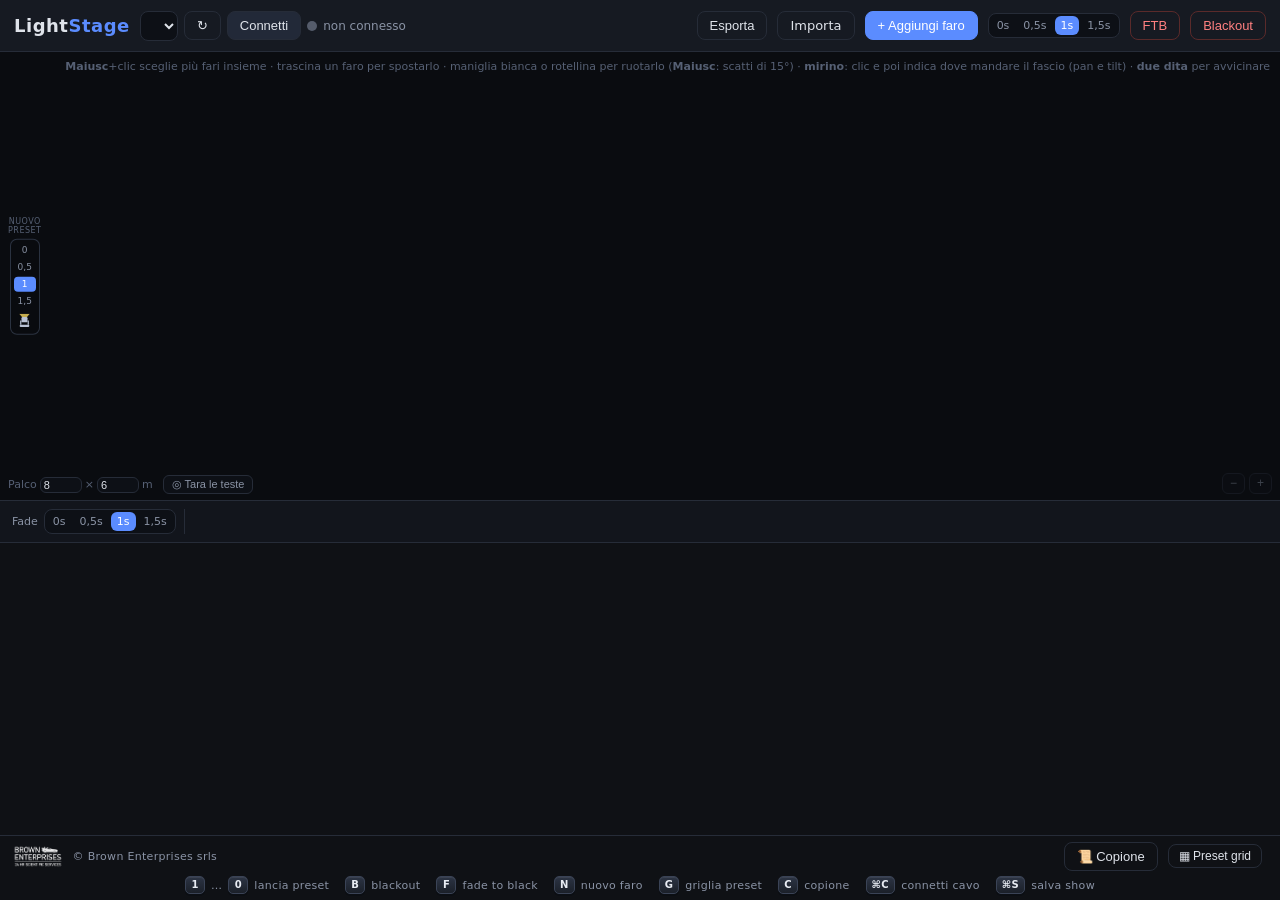
==== commit 2dab06e3: "Due dita sul trackpad per avvicinare il palco e guardarci dentro Quando i fari sono tanti e vicini, " ====
--- a/static/index.html
+++ b/static/index.html
@@ -6,7 +6,7 @@
 <meta name="viewport" content="width=device-width, initial-scale=1">
 <link rel="icon" href="data:image/svg+xml,%3Csvg xmlns='http://www.w3.org/2000/svg' viewBox='0 0 100 100'%3E%3Ctext y='0.9em' font-size='90'%3E%F0%9F%92%A1%3C/text%3E%3C/svg%3E">
 <!-- il ?v= serve a non far riusare al browser i file della versione precedente -->
-<link rel="stylesheet" href="style.css?v=5.20">
+<link rel="stylesheet" href="style.css?v=5.24">
 </head>
 <body>
 
@@ -53,7 +53,13 @@
     <button id="tara-esci" class="btn ghost" type="button">Annulla</button>
   </div>
   <div id="multi-hint" class="hidden"></div>
-  <div id="stage-hint"><b>Maiusc</b>+clic sceglie pi&ugrave; fari insieme &middot; trascina un faro per spostarlo &middot; maniglia bianca o rotellina per ruotarlo (<b>Maiusc</b>: scatti di 15&deg;) &middot; <b>mirino</b>: clic e poi indica dove mandare il fascio (pan e tilt)</div>
+  <div id="stage-hint"><b>Maiusc</b>+clic sceglie pi&ugrave; fari insieme &middot; trascina un faro per spostarlo &middot; maniglia bianca o rotellina per ruotarlo (<b>Maiusc</b>: scatti di 15&deg;) &middot; <b>mirino</b>: clic e poi indica dove mandare il fascio (pan e tilt) &middot; <b>due dita</b> per avvicinare</div>
+  <div id="stage-zoom" title="Due dita sul trackpad avvicinano la mappa, trascinare il fondo la sposta">
+    <button id="zoom-out" type="button" title="Allontana">&minus;</button>
+    <span id="zoom-val">100%</span>
+    <button id="zoom-in" type="button" title="Avvicina">+</button>
+    <button id="zoom-reset" type="button" title="Torna a vedere tutto il palco">tutto</button>
+  </div>
 </section>
 
 <section id="presets-bar">
@@ -320,7 +326,7 @@
   </div>
 </div>
 
-<script src="app.js?v=5.20"></script>
-<script src="copione.js?v=5.20"></script>
+<script src="app.js?v=5.24"></script>
+<script src="copione.js?v=5.24"></script>
 </body>
 </html>
--- a/static/style.css
+++ b/static/style.css
@@ -139,6 +139,41 @@
   color: #566074;
   pointer-events: none;
 }
+/* quanto è avvicinata la mappa: i pulsanti ci sono sempre, la percentuale e
+   il "tutto" compaiono solo quando c'è qualcosa a cui tornare */
+#stage-zoom {
+  position: absolute;
+  right: 8px; bottom: 6px;
+  display: flex;
+  align-items: center;
+  gap: 4px;
+  font-size: 11px;
+  color: #566074;
+  z-index: 2;
+  opacity: 0.4;
+  transition: opacity 0.15s;
+}
+#stage-panel:hover #stage-zoom,
+#stage-zoom.vicino { opacity: 1; }
+#stage-zoom button {
+  background: #0d1016;
+  border: 1px solid var(--border);
+  color: var(--text-dim);
+  border-radius: 6px;
+  padding: 1px 7px;
+  font-size: 12px;
+  line-height: 1.4;
+  cursor: pointer;
+}
+#stage-zoom button:hover { border-color: var(--accent); color: var(--text); }
+#zoom-val {
+  min-width: 34px;
+  text-align: center;
+  font-variant-numeric: tabular-nums;
+}
+#zoom-val, #zoom-reset { display: none; }
+#stage-zoom.vicino #zoom-val { display: inline-block; }
+#stage-zoom.vicino #zoom-reset { display: inline-block; }
 /* misure vere del palco: da qui esce il tilt delle teste */
 #stage-geo {
   position: absolute;
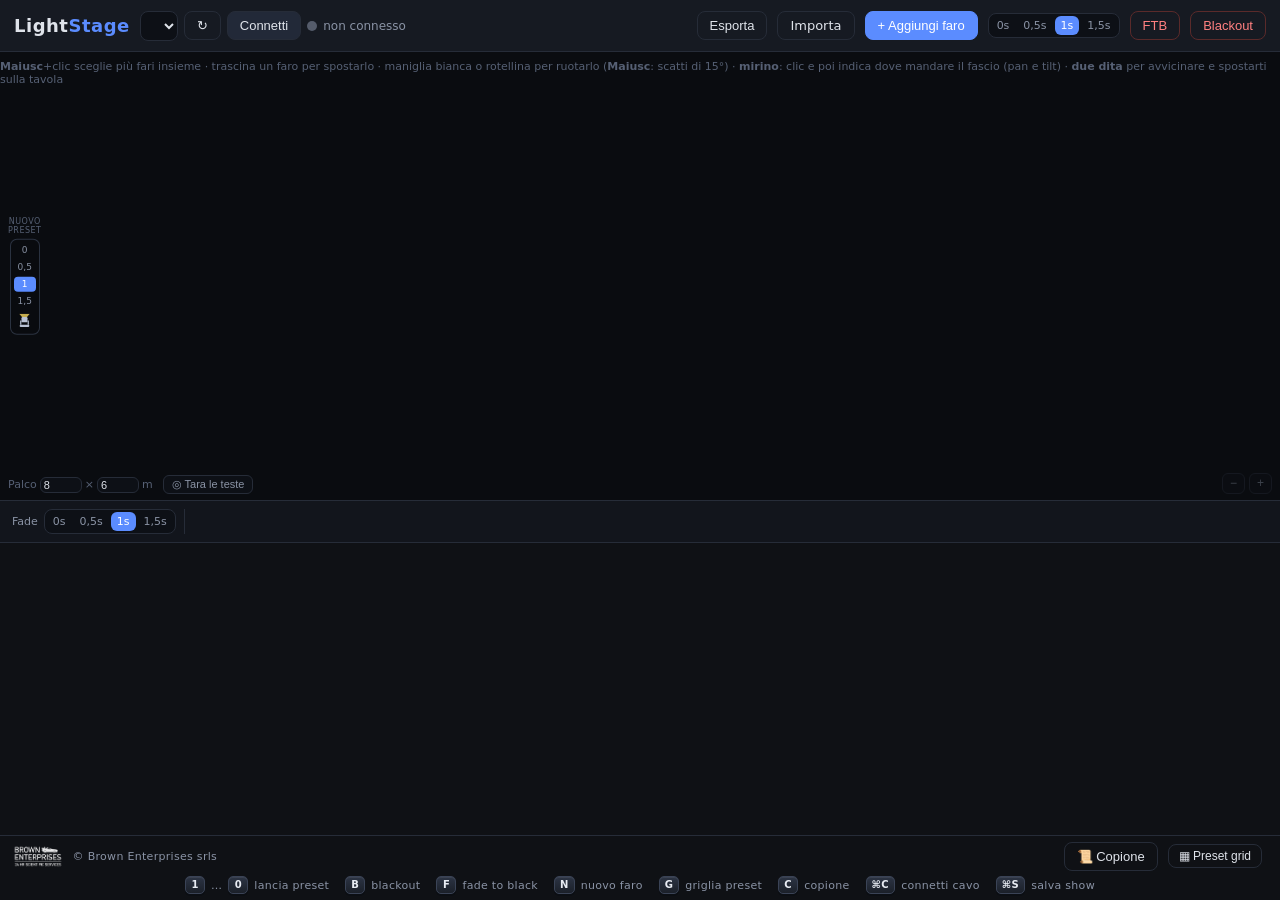
==== commit a0e9b720: "La mappa diventa una tavola da disegno larga, da girare e avvicinare I fari stanno quasi tutti fuori" ====
--- a/static/index.html
+++ b/static/index.html
@@ -6,7 +6,7 @@
 <meta name="viewport" content="width=device-width, initial-scale=1">
 <link rel="icon" href="data:image/svg+xml,%3Csvg xmlns='http://www.w3.org/2000/svg' viewBox='0 0 100 100'%3E%3Ctext y='0.9em' font-size='90'%3E%F0%9F%92%A1%3C/text%3E%3C/svg%3E">
 <!-- il ?v= serve a non far riusare al browser i file della versione precedente -->
-<link rel="stylesheet" href="style.css?v=5.24">
+<link rel="stylesheet" href="style.css?v=5.27">
 </head>
 <body>
 
@@ -53,8 +53,8 @@
     <button id="tara-esci" class="btn ghost" type="button">Annulla</button>
   </div>
   <div id="multi-hint" class="hidden"></div>
-  <div id="stage-hint"><b>Maiusc</b>+clic sceglie pi&ugrave; fari insieme &middot; trascina un faro per spostarlo &middot; maniglia bianca o rotellina per ruotarlo (<b>Maiusc</b>: scatti di 15&deg;) &middot; <b>mirino</b>: clic e poi indica dove mandare il fascio (pan e tilt) &middot; <b>due dita</b> per avvicinare</div>
-  <div id="stage-zoom" title="Due dita sul trackpad avvicinano la mappa, trascinare il fondo la sposta">
+  <div id="stage-hint"><b>Maiusc</b>+clic sceglie pi&ugrave; fari insieme &middot; trascina un faro per spostarlo &middot; maniglia bianca o rotellina per ruotarlo (<b>Maiusc</b>: scatti di 15&deg;) &middot; <b>mirino</b>: clic e poi indica dove mandare il fascio (pan e tilt) &middot; <b>due dita</b> per avvicinare e spostarti sulla tavola</div>
+  <div id="stage-zoom" title="Due dita sul trackpad avvicinano la tavola, trascinare il fondo la sposta; «tutto» inquadra palco e fari insieme">
     <button id="zoom-out" type="button" title="Allontana">&minus;</button>
     <span id="zoom-val">100%</span>
     <button id="zoom-in" type="button" title="Avvicina">+</button>
@@ -326,7 +326,7 @@
   </div>
 </div>
 
-<script src="app.js?v=5.24"></script>
-<script src="copione.js?v=5.24"></script>
+<script src="app.js?v=5.27"></script>
+<script src="copione.js?v=5.27"></script>
 </body>
 </html>
--- a/static/style.css
+++ b/static/style.css
@@ -438,6 +438,9 @@
 }
 .card-head .del:hover { color: var(--danger); background: #2a1a1a; }
 .card-head .cfg:hover { color: var(--text); background: #222938; }
+/* il verso del movimento: acceso quando gira al contrario del solito */
+.card-head .cfg.verso { font-size: 14px; padding: 2px 4px; }
+.card-head .cfg.verso.invertito { color: var(--accent); }
 
 .faders { display: flex; gap: 5px; flex: 1; }
 .fader-col {
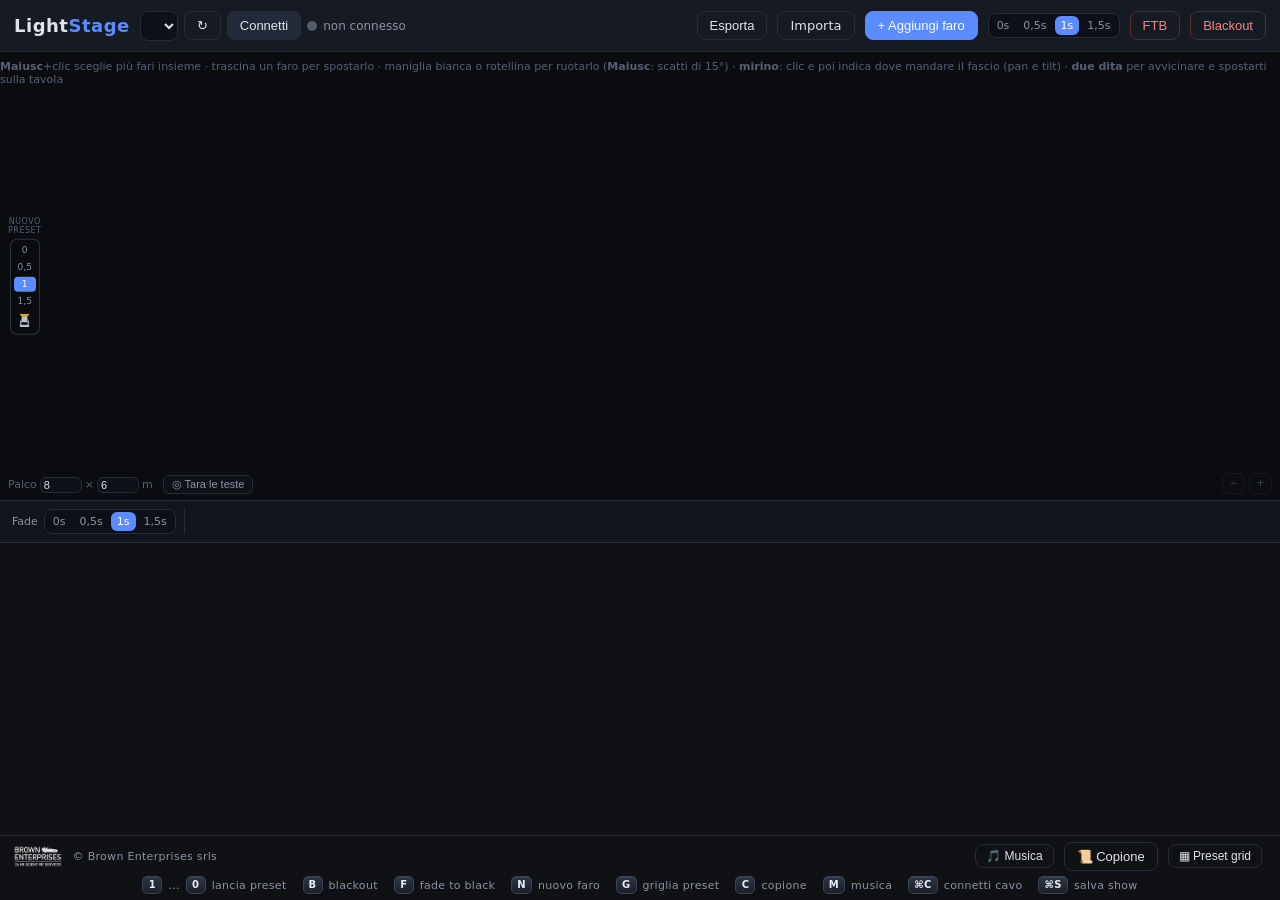
==== commit 38566636: "Le luci vanno a tempo di musica: si carica un brano e i fari lo seguono Nuovo pannello Musica (tasto" ====
--- a/static/index.html
+++ b/static/index.html
@@ -6,7 +6,7 @@
 <meta name="viewport" content="width=device-width, initial-scale=1">
 <link rel="icon" href="data:image/svg+xml,%3Csvg xmlns='http://www.w3.org/2000/svg' viewBox='0 0 100 100'%3E%3Ctext y='0.9em' font-size='90'%3E%F0%9F%92%A1%3C/text%3E%3C/svg%3E">
 <!-- il ?v= serve a non far riusare al browser i file della versione precedente -->
-<link rel="stylesheet" href="style.css?v=5.27">
+<link rel="stylesheet" href="style.css?v=6.0">
 </head>
 <body>
 
@@ -326,7 +326,8 @@
   </div>
 </div>
 
-<script src="app.js?v=5.27"></script>
-<script src="copione.js?v=5.27"></script>
+<script src="app.js?v=6.0"></script>
+<script src="copione.js?v=6.0"></script>
+<script src="audio.js?v=6.0"></script>
 </body>
 </html>
--- a/static/style.css
+++ b/static/style.css
@@ -1280,3 +1280,102 @@
   border-radius: 4px;
   flex: 0 0 auto;
 }
+
+/* --------------------------------------------------------------- musica
+   Il pannello del brano resta sopra tutte le schermate (anche griglia e
+   copione), così la musica si comanda da ovunque. */
+#musica {
+  position: fixed;
+  right: 12px;
+  bottom: 52px;
+  width: 340px;
+  max-width: calc(100vw - 24px);
+  max-height: calc(100vh - 70px);
+  overflow-y: auto;
+  z-index: 100;
+  display: flex;
+  flex-direction: column;
+  gap: 8px;
+  padding: 10px 12px 12px;
+  background: rgba(22, 26, 34, 0.97);
+  border: 1px solid var(--border);
+  border-radius: 12px;
+  box-shadow: 0 8px 28px rgba(0, 0, 0, 0.6);
+  font-size: 12px;
+}
+#musica.sopra { border-color: var(--accent); box-shadow: 0 0 0 2px var(--accent); }
+#musica header {
+  display: flex;
+  align-items: center;
+  gap: 8px;
+}
+#musica .mu-titolo { font-size: 14px; font-weight: 700; }
+#musica .mu-bpm {
+  flex: 1;
+  color: var(--text-dim);
+  font-size: 11px;
+  font-variant-numeric: tabular-nums;
+}
+#musica .mu-chiudi {
+  background: transparent;
+  border: none;
+  color: var(--text-dim);
+  font-size: 13px;
+  cursor: pointer;
+  padding: 2px 6px;
+  border-radius: 6px;
+}
+#musica .mu-chiudi:hover { background: #222938; color: var(--text); }
+#musica .mu-riga {
+  display: flex;
+  align-items: center;
+  gap: 8px;
+  min-width: 0;
+}
+#musica .mu-file .btn { padding: 4px 10px; font-size: 12px; }
+#musica .mu-nome {
+  flex: 1;
+  min-width: 0;
+  overflow: hidden;
+  text-overflow: ellipsis;
+  white-space: nowrap;
+  color: var(--text);
+}
+#musica .mu-trasporto .btn { padding: 4px 10px; font-size: 12px; min-width: 36px; }
+#musica .mu-trasporto .btn:disabled { opacity: 0.4; cursor: default; }
+#musica .mu-tempo, #musica .mu-durata {
+  color: var(--text-dim);
+  font-size: 11px;
+  font-variant-numeric: tabular-nums;
+  min-width: 30px;
+}
+#musica .mu-durata { text-align: right; }
+#musica input[type=range] {
+  flex: 1;
+  min-width: 0;
+  accent-color: var(--accent);
+}
+#musica .mu-spettro {
+  width: 100%;
+  height: 44px;
+  background: #0a0c10;
+  border: 1px solid var(--border);
+  border-radius: 8px;
+  display: block;
+}
+#musica .mu-lbl {
+  flex: 0 0 74px;
+  color: var(--text-dim);
+}
+#musica .mu-nota { color: var(--text-dim); font-size: 11px; }
+#musica .mu-nota.warn { color: var(--held); }
+#musica .mu-slider { cursor: pointer; }
+
+/* il pulsante nel piè di pagina: verde mentre suona, e batte sui colpi */
+.js-musica { font-size: 12px; padding: 4px 10px; }
+.js-musica.suona { border-color: #43a758; color: #9be3a9; }
+.js-musica.colpo { animation: colpo-musica 0.25s ease-out; }
+@keyframes colpo-musica {
+  from { background: rgba(67, 167, 88, 0.55); }
+  to { background: transparent; }
+}
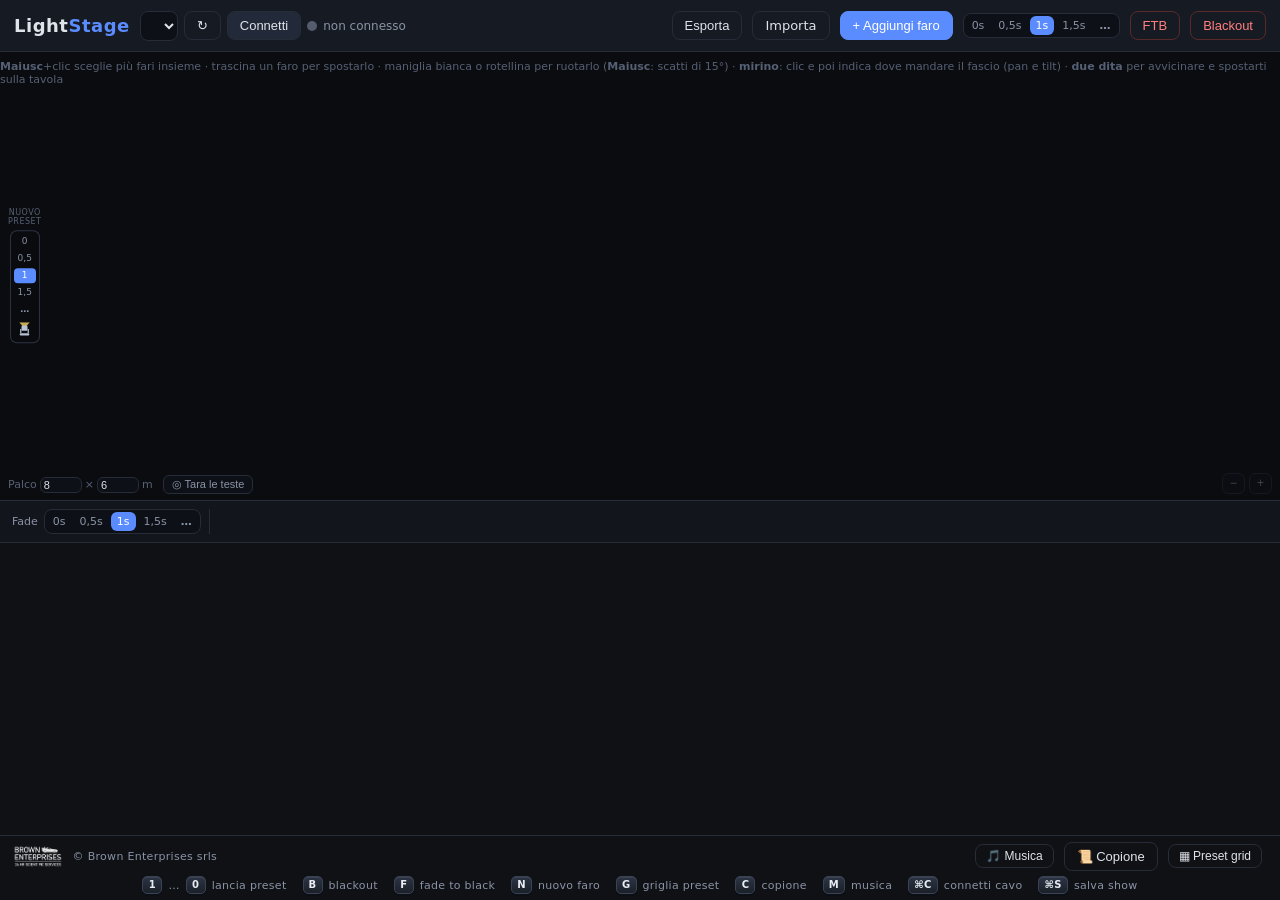
==== commit 62bc0ab1: "Brani salvati con finale, transizioni con i secondi scritti a mano - Il «…» accanto alle durate apre" ====
--- a/static/index.html
+++ b/static/index.html
@@ -6,7 +6,7 @@
 <meta name="viewport" content="width=device-width, initial-scale=1">
 <link rel="icon" href="data:image/svg+xml,%3Csvg xmlns='http://www.w3.org/2000/svg' viewBox='0 0 100 100'%3E%3Ctext y='0.9em' font-size='90'%3E%F0%9F%92%A1%3C/text%3E%3C/svg%3E">
 <!-- il ?v= serve a non far riusare al browser i file della versione precedente -->
-<link rel="stylesheet" href="style.css?v=6.0">
+<link rel="stylesheet" href="style.css?v=6.1">
 </head>
 <body>
 
@@ -326,8 +326,8 @@
   </div>
 </div>
 
-<script src="app.js?v=6.0"></script>
-<script src="copione.js?v=6.0"></script>
-<script src="audio.js?v=6.0"></script>
+<script src="app.js?v=6.1"></script>
+<script src="copione.js?v=6.1"></script>
+<script src="audio.js?v=6.1"></script>
 </body>
 </html>
--- a/static/style.css
+++ b/static/style.css
@@ -1379,3 +1379,84 @@
   from { background: rgba(67, 167, 88, 0.55); }
   to { background: transparent; }
 }
+
+/* -------------------------------------------- finestrella «Transizione»
+   Si apre dal «…» accanto alle durate: secondi a mano e teste mobili. */
+#trans-pop {
+  position: fixed;
+  z-index: 130;   /* sopra le schermate, il pannello musica e le modali */
+  width: 300px;
+  max-width: calc(100vw - 16px);
+  display: flex;
+  flex-direction: column;
+  gap: 10px;
+  padding: 12px;
+  background: var(--panel);
+  border: 1px solid var(--accent);
+  border-radius: 12px;
+  box-shadow: 0 10px 30px rgba(0, 0, 0, 0.65);
+  font-size: 12px;
+  color: var(--text);
+}
+#trans-pop .tp-tit { font-size: 14px; font-weight: 700; }
+#trans-pop .tp-riga { display: flex; align-items: center; gap: 6px; flex-wrap: wrap; }
+#trans-pop .tp-lbl { color: var(--text-dim); flex: 0 0 auto; }
+#trans-pop .tp-riga .tp-lbl { width: 52px; }
+#trans-pop .tp-sec {
+  width: 58px;
+  background: #0d1016;
+  border: 1px solid var(--border);
+  color: var(--text);
+  border-radius: 6px;
+  padding: 4px 6px;
+  font-size: 13px;
+  text-align: right;
+}
+#trans-pop .tp-sec:focus { outline: none; border-color: var(--accent); }
+#trans-pop .tp-unita { color: var(--text-dim); }
+#trans-pop .tp-teste { display: flex; flex-direction: column; gap: 6px; }
+#trans-pop .tp-teste label {
+  display: flex;
+  align-items: flex-start;
+  gap: 8px;
+  padding: 7px 8px;
+  border: 1px solid var(--border);
+  border-radius: 8px;
+  cursor: pointer;
+}
+#trans-pop .tp-teste label:hover { border-color: #3a4356; }
+#trans-pop .tp-teste label:has(input:checked) { border-color: var(--accent); background: rgba(91, 140, 255, 0.1); }
+#trans-pop .tp-teste input { margin-top: 2px; accent-color: var(--accent); }
+#trans-pop .tp-teste b { display: block; font-size: 12px; }
+#trans-pop .tp-teste small { display: block; color: var(--text-dim); font-size: 11px; line-height: 1.35; margin-top: 2px; }
+#trans-pop .tp-azioni { display: flex; justify-content: flex-end; }
+#trans-pop .tp-azioni .btn { padding: 5px 14px; }
+
+/* il «…» accanto alle durate */
+.preset-ctl .pc-fade button.pc-altro { font-weight: 700; }
+.fade-group button.fg-altro { font-weight: 700; }
+
+/* musica: archivio dei brani e finale */
+#musica select, #musica .mu-fin-prima {
+  background: #0d1016;
+  border: 1px solid var(--border);
+  color: var(--text);
+  border-radius: 7px;
+  padding: 4px 6px;
+  font-size: 12px;
+}
+#musica .mu-brani { flex: 1; min-width: 0; }
+#musica .mu-fin-preset { flex: 1; min-width: 0; }
+#musica .mu-fin-prima { width: 46px; text-align: right; }
+#musica .mu-archivio .btn { padding: 4px 8px; font-size: 12px; }
+#musica .mu-dado { padding: 3px 9px; font-size: 12px; }
+#musica .mu-fin-prova { padding: 3px 8px; font-size: 11px; margin-left: auto; }
+#musica .mu-sez {
+  margin-top: 2px;
+  padding-top: 8px;
+  border-top: 1px solid var(--border);
+  font-weight: 700;
+  font-size: 12px;
+  color: var(--text);
+}
+#musica .mu-fin-ctl .preset-ctl { display: inline-flex; }
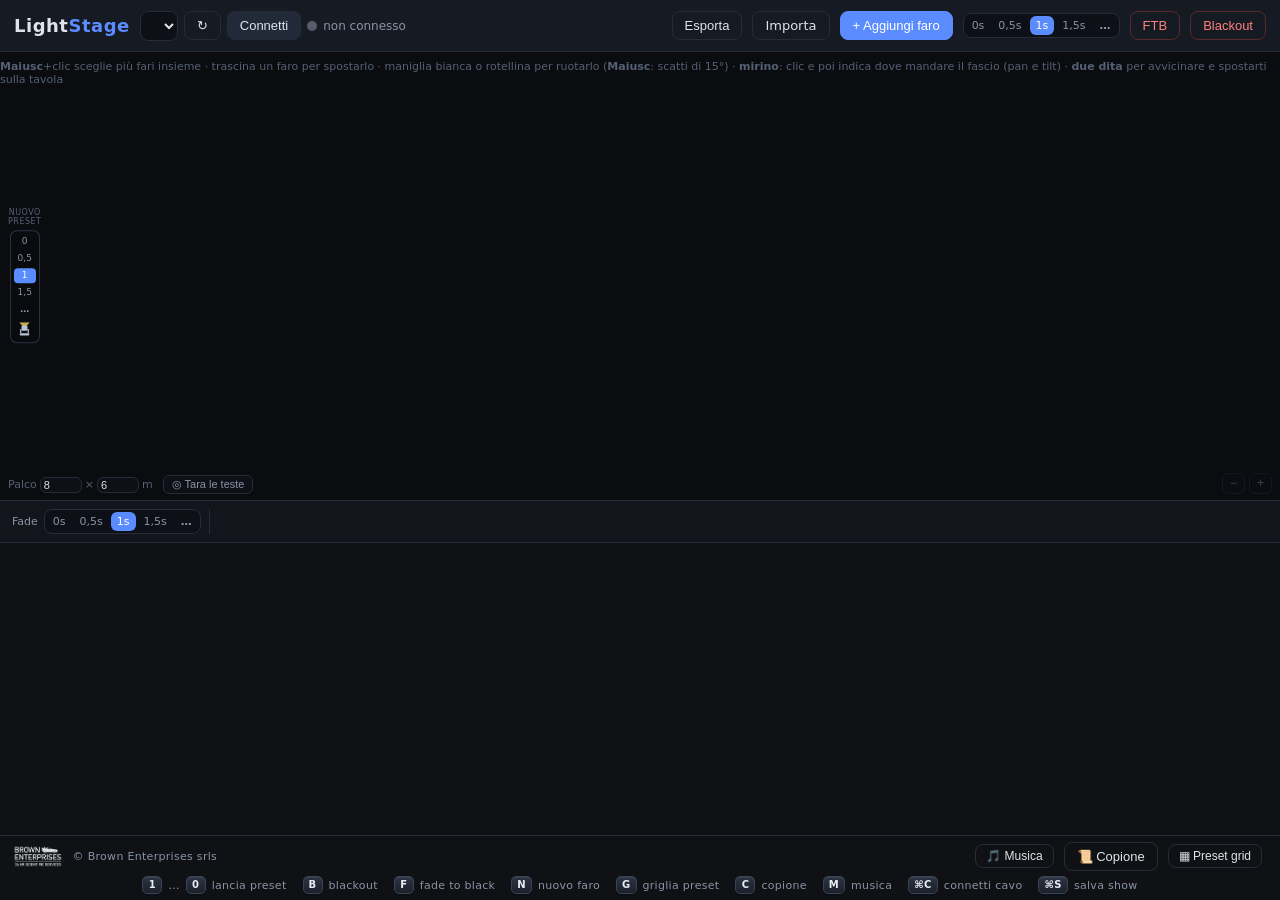
==== commit c101ce5b: "Ogni scena ha il suo tempo in onda, loop di scene e fari da un canale Nella Preset grid ogni preset " ====
--- a/static/index.html
+++ b/static/index.html
@@ -6,7 +6,7 @@
 <meta name="viewport" content="width=device-width, initial-scale=1">
 <link rel="icon" href="data:image/svg+xml,%3Csvg xmlns='http://www.w3.org/2000/svg' viewBox='0 0 100 100'%3E%3Ctext y='0.9em' font-size='90'%3E%F0%9F%92%A1%3C/text%3E%3C/svg%3E">
 <!-- il ?v= serve a non far riusare al browser i file della versione precedente -->
-<link rel="stylesheet" href="style.css?v=6.1">
+<link rel="stylesheet" href="style.css?v=6.2">
 </head>
 <body>
 
@@ -114,6 +114,7 @@
 <section id="preset-grid" class="hidden">
   <header>
     <h2>Preset grid</h2>
+    <button id="btn-loop" class="btn ghost" title="Manda in onda a ripetizione le scene di un intervallo">&#128257; Loop</button>
     <div class="spacer"></div>
     <div class="fade-box">
       Preset
@@ -148,6 +149,7 @@
     <span class="key-item"><kbd>clic</kbd><em>su uno vuoto: salva le luci attuali</em></span>
     <span class="key-item"><kbd>&#128190;</kbd><em>sovrascrivi</em></span>
     <span class="key-item"><kbd>&#10005;</kbd><em>svuota</em></span>
+    <span class="key-item"><kbd>&#9201;</kbd><em>tempo in onda</em></span>
     <span class="key-item"><kbd>B</kbd><em>blackout</em></span>
     <span class="key-item"><kbd>F</kbd><em>fade to black</em></span>
     <span class="key-item"><kbd>Esc</kbd><em>chiudi</em></span>
@@ -292,6 +294,7 @@
     </label>
     <label>Numero di canali
       <select id="add-count">
+        <option value="1">1 canale (solo dimmer)</option>
         <option value="8">8 canali</option>
         <option value="16">16 canali</option>
       </select>
@@ -326,8 +329,8 @@
   </div>
 </div>
 
-<script src="app.js?v=6.1"></script>
-<script src="copione.js?v=6.1"></script>
-<script src="audio.js?v=6.1"></script>
+<script src="app.js?v=6.2"></script>
+<script src="copione.js?v=6.2"></script>
+<script src="audio.js?v=6.2"></script>
 </body>
 </html>
--- a/static/style.css
+++ b/static/style.css
@@ -1460,3 +1460,65 @@
   color: var(--text);
 }
 #musica .mu-fin-ctl .preset-ctl { display: inline-flex; }
+
+/* tempo in onda di un preset, nella griglia */
+.grid-cell .cell-tempo {
+  flex: 0 0 auto;
+  display: inline-flex;
+  align-items: center;
+  gap: 3px;
+  background: #10141b;
+  border: 1px solid var(--border);
+  color: #566074;
+  border-radius: 5px;
+  font-size: 10px;
+  line-height: 1.3;
+  padding: 1px 5px;
+  cursor: pointer;
+  font-variant-numeric: tabular-nums;
+}
+.grid-cell .cell-tempo svg {
+  width: 10px;
+  height: 10px;
+  fill: none;
+  stroke: currentColor;
+  stroke-width: 1.6;
+  stroke-linecap: round;
+}
+.grid-cell .cell-tempo:hover { color: #fff; border-color: var(--accent); }
+.grid-cell .cell-tempo.on { color: var(--text); border-color: #3a4356; }
+.grid-cell .cell-tempo.dal-loop { color: #b9a4ff; border-color: #4a3d78; font-style: italic; }
+.grid-cell .cell-tempo.scorre { color: #4cd964; border-color: #2e7a3c; font-style: normal; }
+.grid-cell.held .cell-tempo.scorre { color: var(--held); border-color: #6b5520; }
+/* barra del tempo che passa, appena sotto la miniatura */
+.grid-cell .cell-corsa {
+  height: 3px;
+  margin: -4px 2px;
+  border-radius: 2px;
+  background: rgba(76, 217, 100, 0.15);
+  overflow: hidden;
+  visibility: hidden;
+  position: relative;
+  z-index: 1;
+}
+.grid-cell .cell-corsa.attiva { visibility: visible; }
+.grid-cell .cell-corsa i {
+  display: block;
+  height: 100%;
+  background: #4cd964;
+  transform-origin: left center;
+  transform: scaleX(0);
+}
+.grid-cell.held .cell-corsa { background: rgba(230, 184, 62, 0.15); }
+.grid-cell.held .cell-corsa i { background: var(--held); }
+/* scene dentro il loop acceso */
+.grid-cell.in-loop .cell-num { background: #3b2f5c; color: #e2d8ff; }
+.grid-cell.in-loop .cell-num::before { content: '\21BB\00a0'; }
+
+#btn-loop.on { background: #3b2f5c; border-color: #8a6cff; color: #fff; }
+#trans-pop.lp .tp-riga .tp-lbl { width: 78px; }
+#trans-pop.lp .tp-riga .tp-lbl.lp-alla { width: auto; }
+#trans-pop.lp .tp-sec { width: 64px; }
+#trans-pop.tm .tp-passi button { min-width: 30px; }
+#trans-pop .tp-azioni { gap: 8px; }
+#trans-pop .tp-azioni .btn:disabled { opacity: 0.4; cursor: default; }
